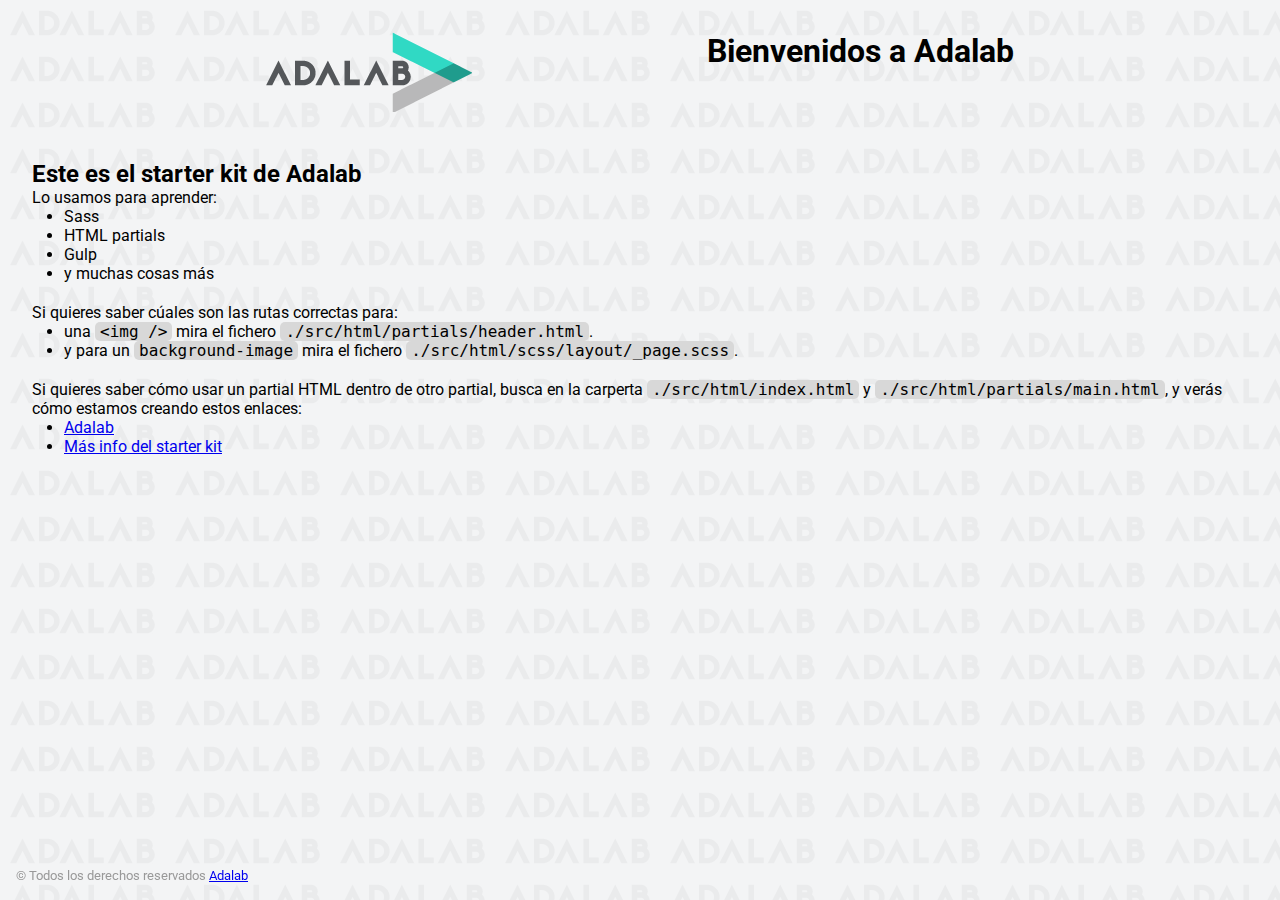
==== docs/index.html @ 6a4e034e "Add Adalab starter kit" ====
<!DOCTYPE html>
<html lang="es">
  <head>
    <meta charset="UTF-8" />
    <meta name="viewport" content="width=device-width, initial-scale=1" />
    <title>Adalab Web Starter Kit</title>
    <link href="https://fonts.googleapis.com/css?family=Roboto&display=swap" rel="stylesheet" />
    <link rel="stylesheet" href="./assets/css/main.css" />
    <link rel="icon" href="./assets/images/favicon.png" />
  </head>

  <body>
    <div class="page">
      <header class="page__header">
        <img src="./assets/images/logo-adalab.png" alt="Adalab">
        <h1>Bienvenidos a Adalab</h1>
      </header>

      <main class="page__main">
        <h2>Este es el starter kit de Adalab</h2>
        <p>Lo usamos para aprender:</p>
        <ul class="main__list">
          <li>Sass</li>
          <li>HTML partials</li>
          <li>Gulp</li>
          <li>y muchas cosas más</li>
        </ul>
        <p>Si quieres saber cúales son las rutas correctas para:</p>
        <ul class="main__list">
          <li>
            una <code class="code">&lt;img /&gt;</code> mira el fichero
            <code class="code">./src/html/partials/header.html</code>.
          </li>
          <li>
            y para un <code class="code">background-image</code> mira el fichero
            <code class="code">./src/html/scss/layout/_page.scss</code>.
          </li>
        </ul>
        <p>
          Si quieres saber cómo usar un partial HTML dentro de otro partial, busca en la carperta
          <code class="code">./src/html/index.html</code> y
          <code class="code">./src/html/partials/main.html</code>, y verás cómo estamos creando estos
          enlaces:
        </p>
        <ul class="main__list">
          <li>
            <a class="link__adalab" href="https://adalab.es">Adalab</a>

          </li>
          <li>
            <a class="" href="./more-info.html">Más info del starter kit</a>

          </li>
        </ul>
      </main>

      <footer class="page__footer">
        <small>
          &copy; Todos los derechos reservados
          <a class="link__adalab" href="https://adalab.es">Adalab</a>

        </small>
      </footer>

    </div>
    <script src="./assets/js/main.js"></script>
  </body>
</html>
---- docs/assets/css/main.css ----
*{box-sizing:border-box;margin:0;padding:0}.code{font-size:16px;background:#d8d8d8;padding:0 5px;border-radius:5px}.link__adalab:hover{background-color:#099d8d;color:#fff}.link__github:hover{background-color:#CCC;color:#000}body{padding:2rem;height:100vh;background-image:url("../images/bg-adalab.png");background-color:#f3f4f5;font-family:"Roboto",sans-serif}.page__header{display:flex;justify-content:space-evenly;margin-bottom:3rem}.page__footer{position:fixed;left:0;bottom:0;width:100vw;padding:1rem;color:#999}.main__list{padding-left:2rem;padding-bottom:20px}
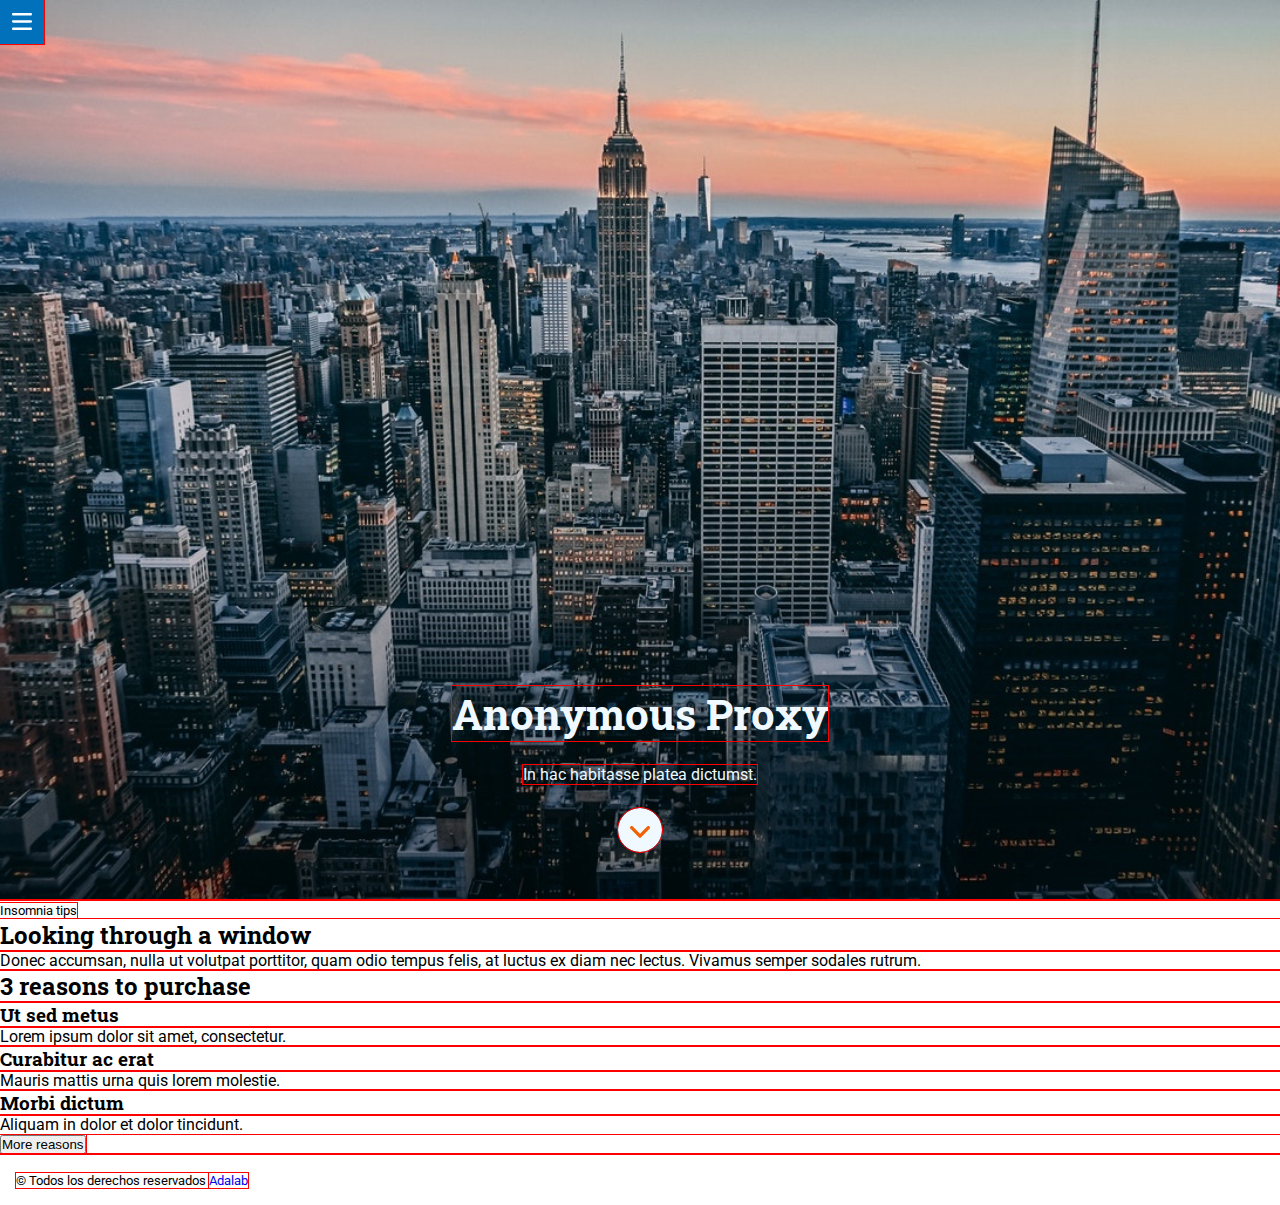
==== commit d02c5371: "add header" ====
--- a/docs/index.html
+++ b/docs/index.html
@@ -1,68 +1,65 @@
 <!DOCTYPE html>
 <html lang="es">
-  <head>
-    <meta charset="UTF-8" />
-    <meta name="viewport" content="width=device-width, initial-scale=1" />
-    <title>Adalab Web Starter Kit</title>
-    <link href="https://fonts.googleapis.com/css?family=Roboto&display=swap" rel="stylesheet" />
-    <link rel="stylesheet" href="./assets/css/main.css" />
-    <link rel="icon" href="./assets/images/favicon.png" />
-  </head>
 
-  <body>
-    <div class="page">
-      <header class="page__header">
-        <img src="./assets/images/logo-adalab.png" alt="Adalab">
-        <h1>Bienvenidos a Adalab</h1>
-      </header>
+<head>
+  <meta charset="UTF-8" />
+  <meta name="viewport" content="width=device-width, initial-scale=1" />
+  <title>Evaluación final: María Núñez</title>
+  <link rel="preconnect" href="https://fonts.gstatic.com">
+  <link href="https://fonts.googleapis.com/css2?family=Roboto+Slab:wght@400;700&family=Roboto:wght@400;500&display=swap"
+    rel="stylesheet">
+  <link rel="stylesheet" href="./assets/css/main.css" />
+  <link rel="icon" href="./assets/images/favicon.png" />
+</head>
 
-      <main class="page__main">
-        <h2>Este es el starter kit de Adalab</h2>
-        <p>Lo usamos para aprender:</p>
-        <ul class="main__list">
-          <li>Sass</li>
-          <li>HTML partials</li>
-          <li>Gulp</li>
-          <li>y muchas cosas más</li>
-        </ul>
-        <p>Si quieres saber cúales son las rutas correctas para:</p>
-        <ul class="main__list">
-          <li>
-            una <code class="code">&lt;img /&gt;</code> mira el fichero
-            <code class="code">./src/html/partials/header.html</code>.
-          </li>
-          <li>
-            y para un <code class="code">background-image</code> mira el fichero
-            <code class="code">./src/html/scss/layout/_page.scss</code>.
-          </li>
-        </ul>
-        <p>
-          Si quieres saber cómo usar un partial HTML dentro de otro partial, busca en la carperta
-          <code class="code">./src/html/index.html</code> y
-          <code class="code">./src/html/partials/main.html</code>, y verás cómo estamos creando estos
-          enlaces:
-        </p>
-        <ul class="main__list">
-          <li>
-            <a class="link__adalab" href="https://adalab.es">Adalab</a>
+<body>
+  <header class="page__header">
 
-          </li>
-          <li>
-            <a class="" href="./more-info.html">Más info del starter kit</a>
+    <a class="header__nav" href="https://adalab.es/" title="Adalab"></a>
 
-          </li>
-        </ul>
-      </main>
+    <h1 class="header__title" title="Anonymous Proxy">Anonymous Proxy</h1>
+    <p class="header__claim">In hac habitasse platea dictumst.</p>
+    <button class="header__button--scroll"></button>
+  </header>
+  <main class="body__main">
 
-      <footer class="page__footer">
-        <small>
-          &copy; Todos los derechos reservados
-          <a class="link__adalab" href="https://adalab.es">Adalab</a>
+    <section>
+      <small>Insomnia tips</small>
+      <h2>Looking through a window</h2>
+      <p>Donec accumsan, nulla ut volutpat porttitor, quam odio tempus felis, at luctus ex diam nec lectus. Vivamus semper
+        sodales rutrum.</p>
 
-        </small>
-      </footer>
 
-    </div>
-    <script src="./assets/js/main.js"></script>
-  </body>
-</html>
+    </section>
+
+    <section>
+      <h2>3 reasons to purchase</h2>
+      <article>
+        <h3>Ut sed metus</h3>
+        <p>Lorem ipsum dolor sit amet, consectetur.</p>
+      </article>
+      <article>
+        <h3>Curabitur ac erat</h3>
+        <p>Mauris mattis urna quis lorem molestie.</p>
+      </article>
+      <article>
+        <h3>Morbi dictum</h3>
+        <p>Aliquam in dolor et dolor tincidunt.</p>
+      </article>
+      <button>More reasons</button>
+    </section>
+
+  </main>
+  <footer class="page__footer">
+    <small>
+      &copy; Todos los derechos reservados
+      <a class="link__adalab" href="https://adalab.es">Adalab</a>
+
+    </small>
+  </footer>
+
+
+  <script src="./assets/js/main.js"></script>
+</body>
+
+</html>--- a/docs/assets/css/main.css
+++ b/docs/assets/css/main.css
@@ -1 +1 @@
-*{box-sizing:border-box;margin:0;padding:0}.code{font-size:16px;background:#d8d8d8;padding:0 5px;border-radius:5px}.link__adalab:hover{background-color:#099d8d;color:#fff}.link__github:hover{background-color:#CCC;color:#000}body{padding:2rem;height:100vh;background-image:url("../images/bg-adalab.png");background-color:#f3f4f5;font-family:"Roboto",sans-serif}.page__header{display:flex;justify-content:space-evenly;margin-bottom:3rem}.page__footer{position:fixed;left:0;bottom:0;width:100vw;padding:1rem;color:#999}.main__list{padding-left:2rem;padding-bottom:20px}
+*{box-sizing:border-box;list-style:none;margin:0;padding:0;text-decoration:none;outline:thin solid red}:root{font-family:"Roboto",sans-serif;scroll-behavior:smooth}h1,h2,h3,h4{font-family:"Roboto Slab",serif}.page__header{background:url(../images/cover.jpg) center top no-repeat;background-size:cover;color:#eff9ff;height:100vh;text-align:center;padding:3rem;display:flex;flex-flow:column wrap;align-items:center;justify-content:end;gap:1.5rem}.page__header .header__nav{background:#0271bc url(../images/ico-menu.svg) center no-repeat;background-size:45%;height:44px;width:44px;position:fixed;top:0;left:0}.page__header .header__title{font-size:42px}.page__header .header__button--scroll{background:#eff9ff url(../images/ico-scroll-down.svg) center 18px no-repeat;border:none;border-radius:50%;height:44px;width:44px}.page__footer{padding:1rem}
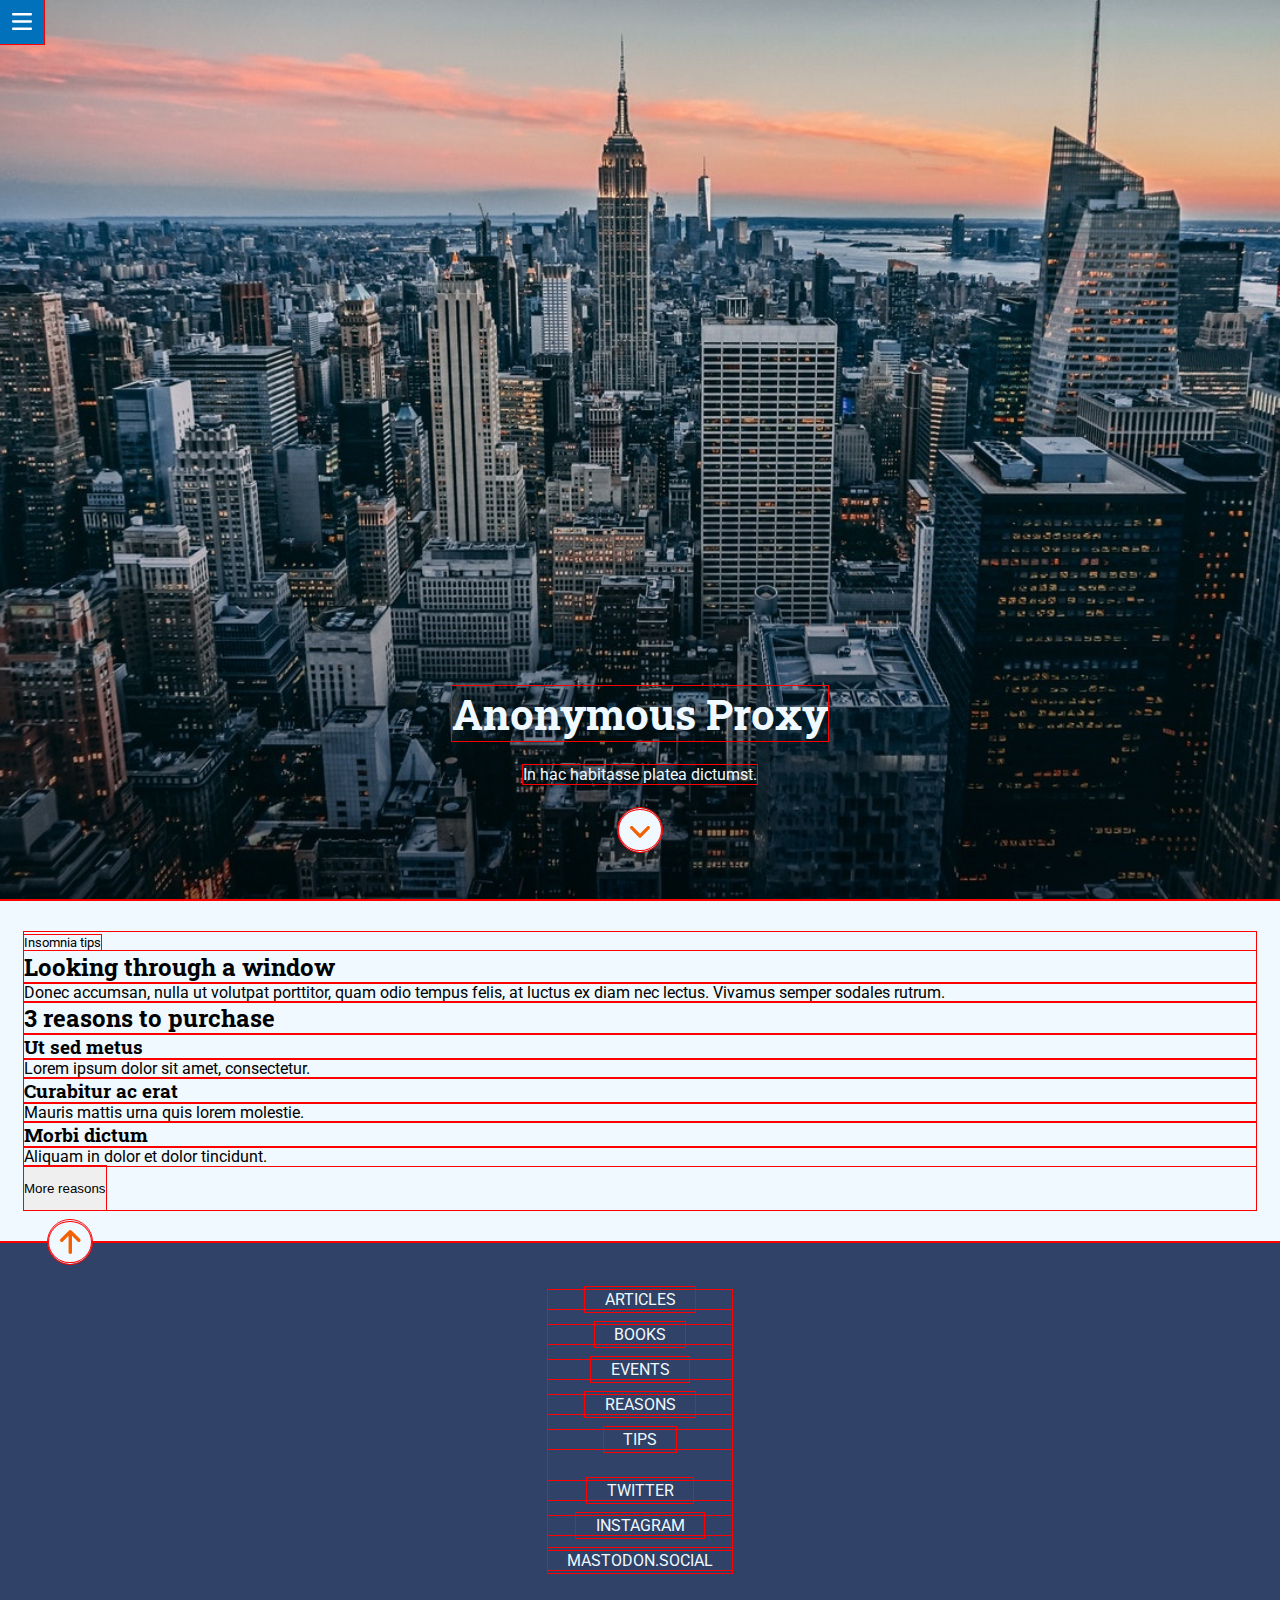
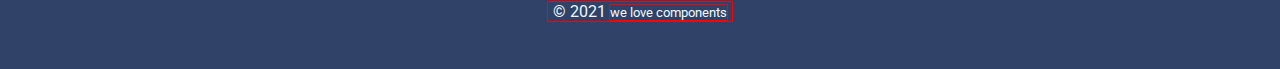
==== commit 1f05e7bf: "add footer" ====
--- a/docs/index.html
+++ b/docs/index.html
@@ -13,17 +13,19 @@
 </head>
 
 <body>
-  <header class="page__header">
+  <header class="header">
 
-    <a class="header__nav" href="https://adalab.es/" title="Adalab"></a>
+    <a class="button header__menu" href="https://adalab.es/" title="Adalab"></a>
 
     <h1 class="header__title" title="Anonymous Proxy">Anonymous Proxy</h1>
     <p class="header__claim">In hac habitasse platea dictumst.</p>
-    <button class="header__button--scroll"></button>
+    <button class="button header__button--scroll">
+      <a class="button__a" href="#main"></a>
+    </button>
   </header>
-  <main class="body__main">
+  <main id="main" class="main">
 
-    <section>
+    <section class="main__section--tips">
       <small>Insomnia tips</small>
       <h2>Looking through a window</h2>
       <p>Donec accumsan, nulla ut volutpat porttitor, quam odio tempus felis, at luctus ex diam nec lectus. Vivamus semper
@@ -32,9 +34,9 @@
 
     </section>
 
-    <section>
+    <section class="main__section">
       <h2>3 reasons to purchase</h2>
-      <article>
+      <article class="main__section--reason">
         <h3>Ut sed metus</h3>
         <p>Lorem ipsum dolor sit amet, consectetur.</p>
       </article>
@@ -46,18 +48,37 @@
         <h3>Morbi dictum</h3>
         <p>Aliquam in dolor et dolor tincidunt.</p>
       </article>
-      <button>More reasons</button>
+      <button class="button">More reasons</button>
     </section>
 
   </main>
-  <footer class="page__footer">
-    <small>
-      &copy; Todos los derechos reservados
-      <a class="link__adalab" href="https://adalab.es">Adalab</a>
+  <footer class="footer">
+    <button class="button footer__button--scroll">
+      <a class="button__a" href="#main"></a>
+    </button>
 
-    </small>
+    <nav class="footer__nav">
+      <ul class="footer__nav--menu">
+        <li class="nav__li"><a class="link" href="#" title="Articles">Articles</a></li>
+        <li class="nav__li"><a class="link" href="#" title="Books">Books</a></li>
+        <li class="nav__li"><a class="link" href="#" title="Events">Events</a></li>
+        <li class="nav__li"><a class="link" href="#" title="Reasons">Reasons</a></li>
+        <li class="nav__li"><a class="link" href="#" title="Tips">Tips</a></li>
+      </ul>
+
+      <ul class="footer__nav--menu">
+        <li class="nav__li"><a class="link" href="#" title="Twitter">Twitter</a></li>
+        <li class="nav__li"><a class="link" href="#" title="Instagram">Instagram</a></li>
+        <li class="nav__li"><a class="link" href="#" title="Mastodon Oficial">Mastodon.social</a></li>
+      </ul>
+    </nav>
+
+    <p>&copy; 2021
+      <small>
+        we love components
+      </small>
+    </p>
   </footer>
-
 
   <script src="./assets/js/main.js"></script>
 </body>
--- a/docs/assets/css/main.css
+++ b/docs/assets/css/main.css
@@ -1 +1 @@
-*{box-sizing:border-box;list-style:none;margin:0;padding:0;text-decoration:none;outline:thin solid red}:root{font-family:"Roboto",sans-serif;scroll-behavior:smooth}h1,h2,h3,h4{font-family:"Roboto Slab",serif}.page__header{background:url(../images/cover.jpg) center top no-repeat;background-size:cover;color:#eff9ff;height:100vh;text-align:center;padding:3rem;display:flex;flex-flow:column wrap;align-items:center;justify-content:end;gap:1.5rem}.page__header .header__nav{background:#0271bc url(../images/ico-menu.svg) center no-repeat;background-size:45%;height:44px;width:44px;position:fixed;top:0;left:0}.page__header .header__title{font-size:42px}.page__header .header__button--scroll{background:#eff9ff url(../images/ico-scroll-down.svg) center 18px no-repeat;border:none;border-radius:50%;height:44px;width:44px}.page__footer{padding:1rem}
+*{box-sizing:border-box;list-style:none;margin:0;padding:0;text-decoration:none;outline:thin solid red}:root{font-family:"Roboto",sans-serif;scroll-behavior:smooth}h1,h2,h3,h4{font-family:"Roboto Slab",serif}.button{border:none;min-height:44px;min-width:44px}.button__a{padding:0.8rem 1.3rem;border-radius:50%}.header{background:url(../images/cover.jpg) center top no-repeat;background-size:cover;color:#eff9ff;height:100vh;text-align:center;padding:3rem;display:flex;flex-flow:column wrap;align-items:center;justify-content:end;gap:1.5rem}.header__title{font-size:42px}.header__menu{background:#0271bc url(../images/ico-menu.svg) center no-repeat;background-size:45%;position:fixed;top:0;left:0}.header__button--scroll{background:#eff9ff url(../images/ico-scroll-down.svg) center 18px no-repeat;border-radius:50%}.main{background:#eff9ff;padding:2rem 1.5rem}.footer{background:#304268;color:#eff9ff;padding:3rem;text-align:center;display:flex;flex-flow:column wrap;align-content:center;gap:2rem}.footer__button--scroll{background:#eff9ff url(../images/ico-arrow.svg) center no-repeat;border-radius:50%;position:absolute;transform:translate(0, -70px)}.footer__nav{display:flex;flex-flow:column wrap;align-content:center;gap:2rem;text-transform:uppercase}.footer__nav--menu{display:flex;flex-flow:column wrap;gap:1rem}.footer__nav--menu .link{color:#eff9ff;padding:0.2rem 1.2rem}
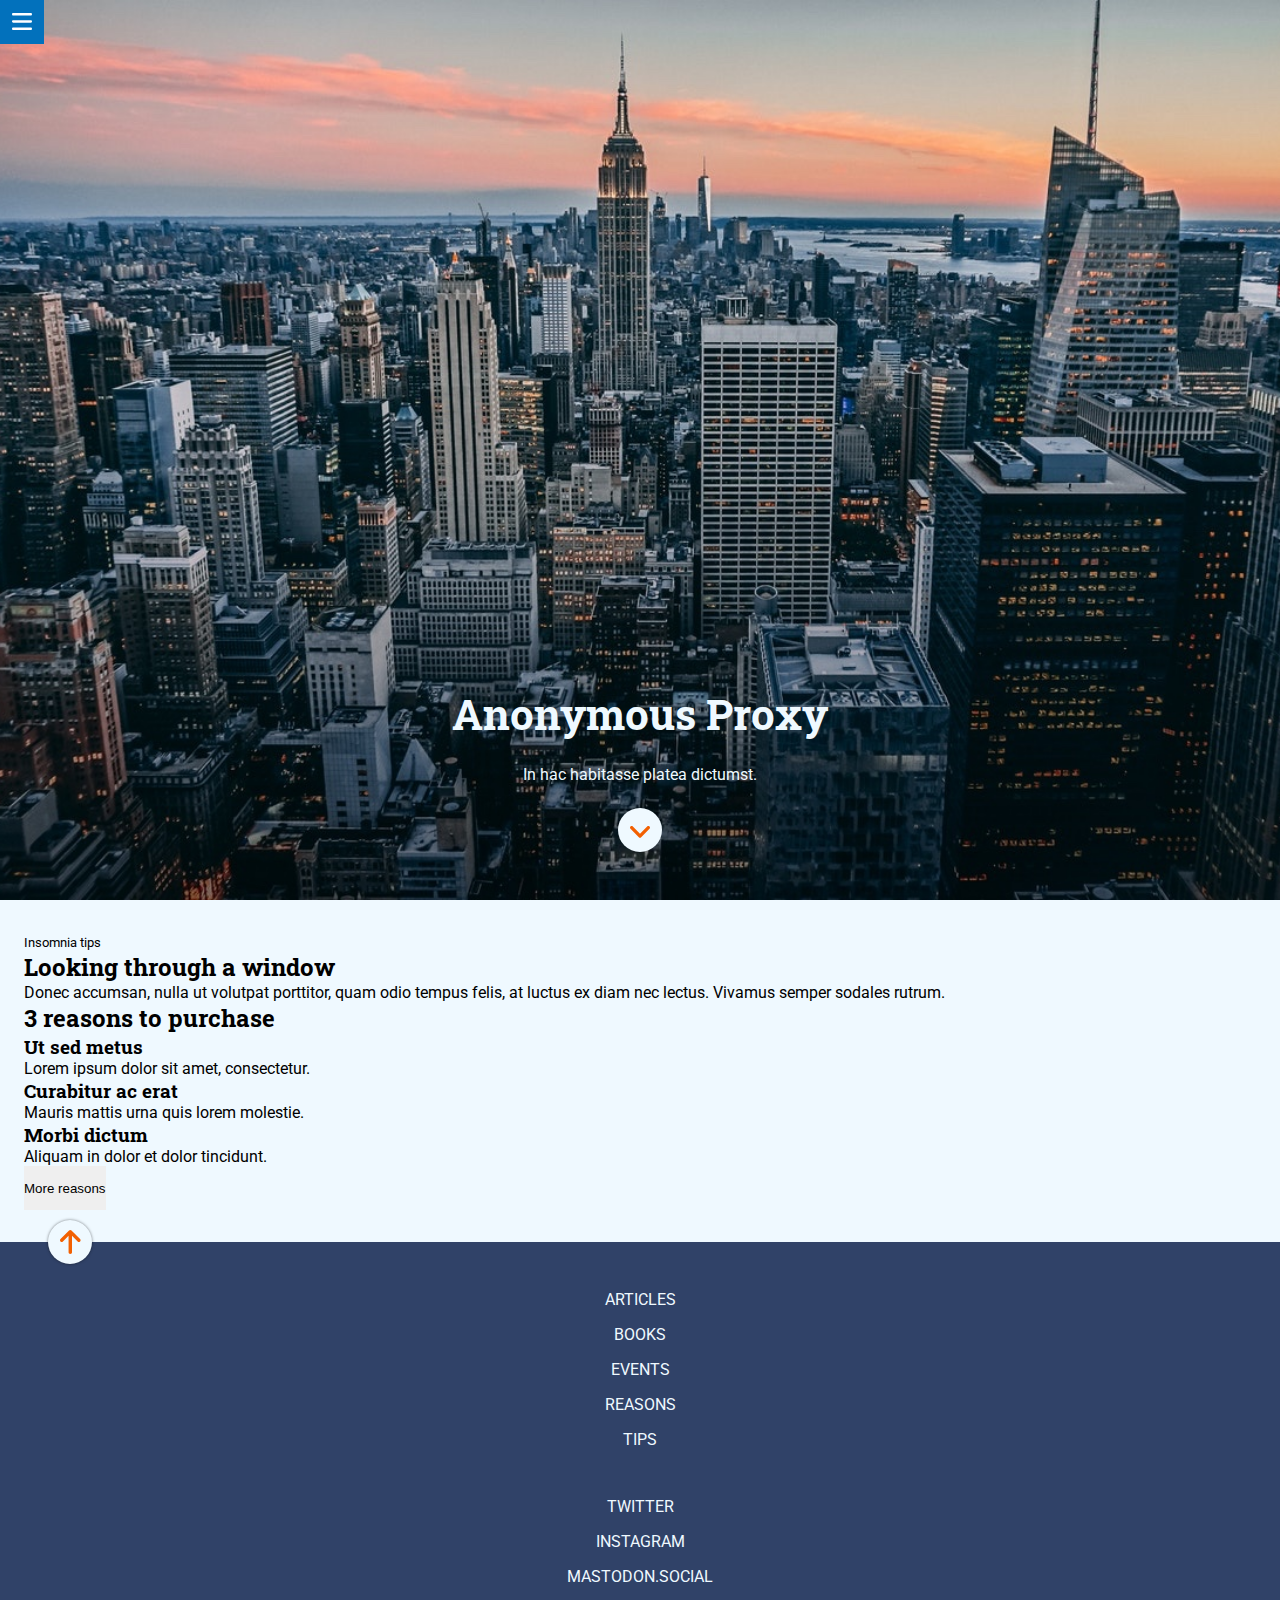
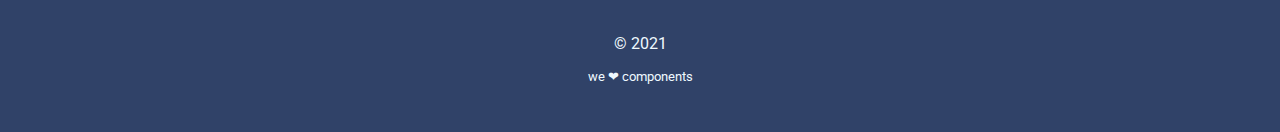
==== commit 95c2ba3b: "finish mobile footer" ====
--- a/docs/index.html
+++ b/docs/index.html
@@ -73,9 +73,9 @@
       </ul>
     </nav>
 
-    <p>&copy; 2021
+    <p class="footer__copyright">&copy; 2021
       <small>
-        we love components
+        we &#10084 components
       </small>
     </p>
   </footer>
--- a/docs/assets/css/main.css
+++ b/docs/assets/css/main.css
@@ -1 +1 @@
-*{box-sizing:border-box;list-style:none;margin:0;padding:0;text-decoration:none;outline:thin solid red}:root{font-family:"Roboto",sans-serif;scroll-behavior:smooth}h1,h2,h3,h4{font-family:"Roboto Slab",serif}.button{border:none;min-height:44px;min-width:44px}.button__a{padding:0.8rem 1.3rem;border-radius:50%}.header{background:url(../images/cover.jpg) center top no-repeat;background-size:cover;color:#eff9ff;height:100vh;text-align:center;padding:3rem;display:flex;flex-flow:column wrap;align-items:center;justify-content:end;gap:1.5rem}.header__title{font-size:42px}.header__menu{background:#0271bc url(../images/ico-menu.svg) center no-repeat;background-size:45%;position:fixed;top:0;left:0}.header__button--scroll{background:#eff9ff url(../images/ico-scroll-down.svg) center 18px no-repeat;border-radius:50%}.main{background:#eff9ff;padding:2rem 1.5rem}.footer{background:#304268;color:#eff9ff;padding:3rem;text-align:center;display:flex;flex-flow:column wrap;align-content:center;gap:2rem}.footer__button--scroll{background:#eff9ff url(../images/ico-arrow.svg) center no-repeat;border-radius:50%;position:absolute;transform:translate(0, -70px)}.footer__nav{display:flex;flex-flow:column wrap;align-content:center;gap:2rem;text-transform:uppercase}.footer__nav--menu{display:flex;flex-flow:column wrap;gap:1rem}.footer__nav--menu .link{color:#eff9ff;padding:0.2rem 1.2rem}
+*{box-sizing:border-box;list-style:none;margin:0;padding:0;text-decoration:none}:root{font-family:"Roboto",sans-serif;scroll-behavior:smooth}h1,h2,h3,h4{font-family:"Roboto Slab",serif}.button{border:none;min-height:44px;min-width:44px}.button__a{padding:0.8rem 1.3rem;border-radius:50%}.header{background:url(../images/cover.jpg) center top no-repeat;background-size:cover;color:#eff9ff;height:100vh;text-align:center;padding:3rem;display:flex;flex-flow:column wrap;align-items:center;justify-content:end;gap:1.5rem}.header__title{font-size:42px}.header__menu{background:#0271bc url(../images/ico-menu.svg) center no-repeat;background-size:45%;position:fixed;top:0;left:0}.header__button--scroll{background:#eff9ff url(../images/ico-scroll-down.svg) center 18px no-repeat;border-radius:50%}.main{background:#eff9ff;padding:2rem 1.5rem}.footer{background:#304268;color:#eff9ff;padding:3rem;text-align:center;display:flex;flex-flow:column wrap;align-content:center;gap:3rem}.footer__button--scroll{background:#eff9ff url(../images/ico-arrow.svg) center no-repeat;border-radius:50%;box-shadow:0px 0px 3px rgba(0,0,0,0.5);position:absolute;transform:translate(0, -70px)}.footer__nav,.footer__copyright{display:flex;flex-flow:column wrap;align-content:center;gap:3rem}.footer__nav{text-transform:uppercase}.footer__nav--menu{display:flex;flex-flow:column wrap;gap:1rem}.footer__nav--menu .link{color:#eff9ff;padding:0.2rem 1.2rem}.footer__copyright{gap:1rem}
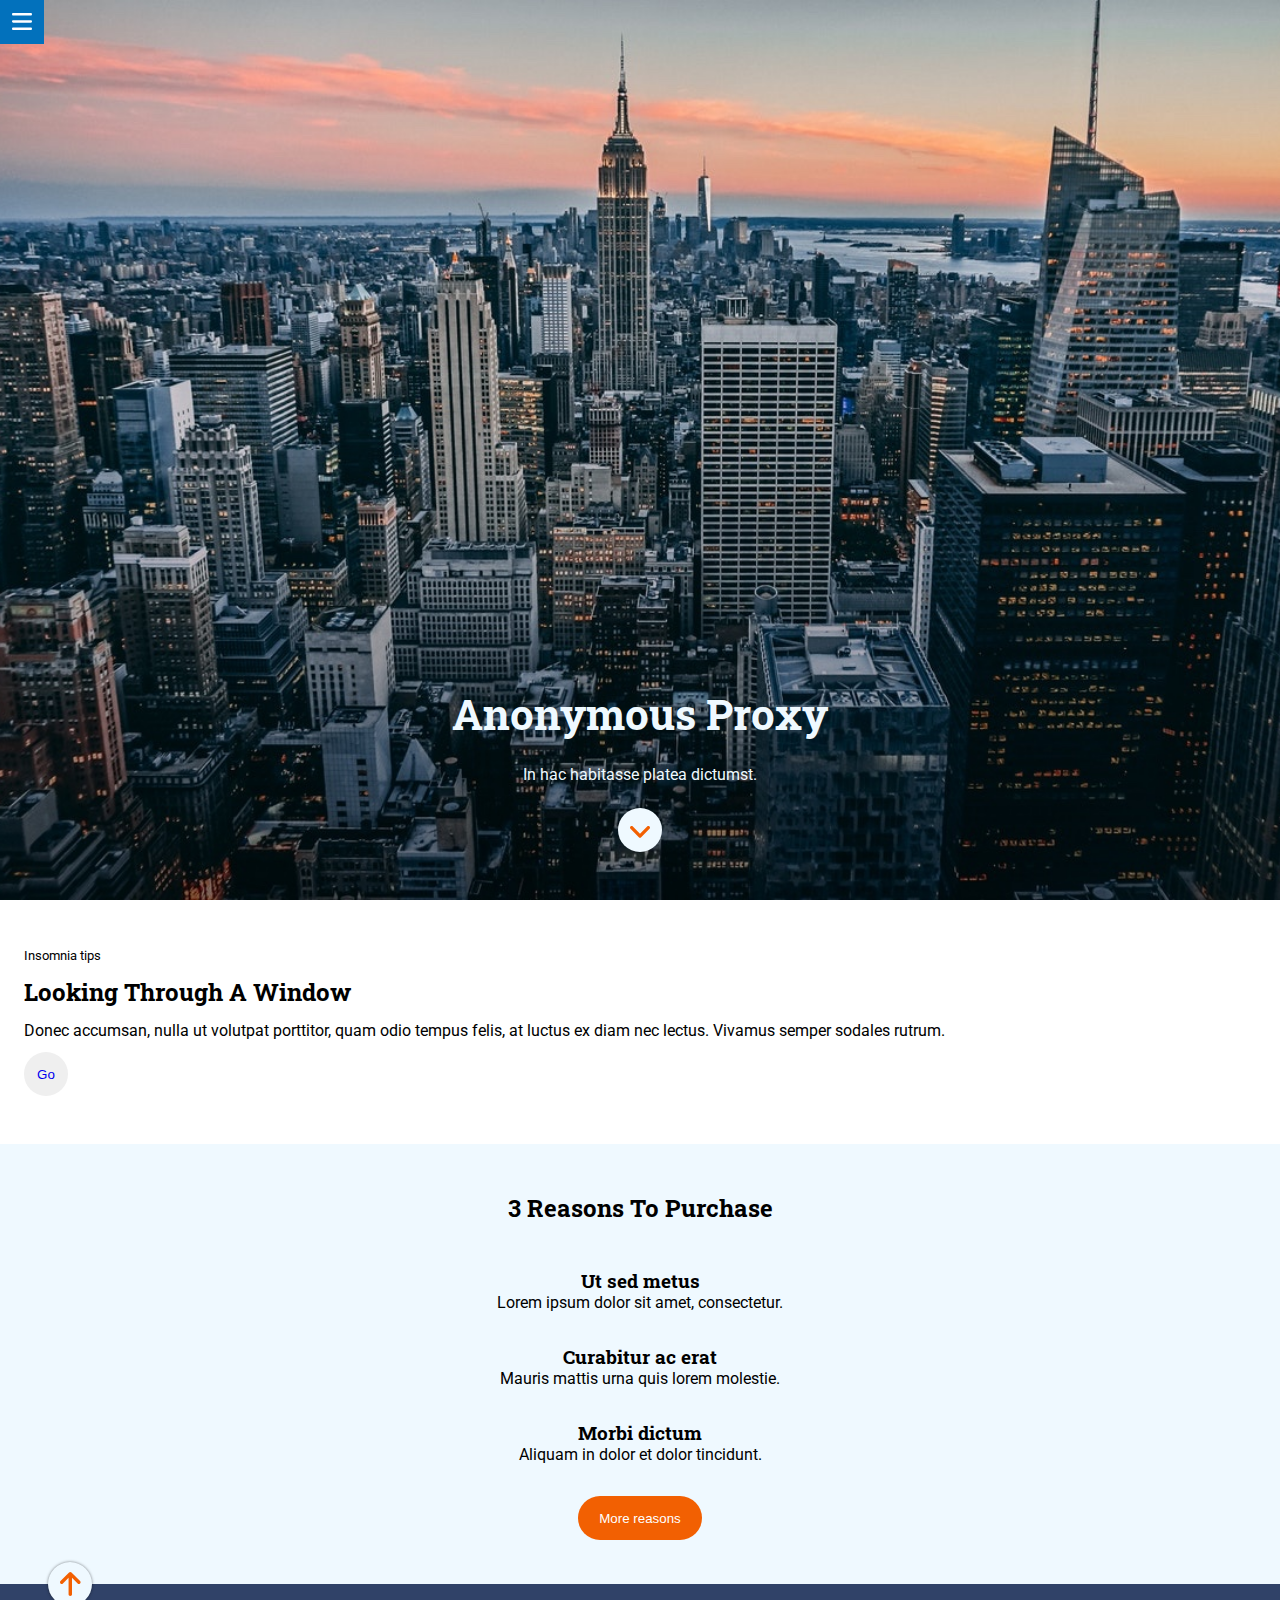
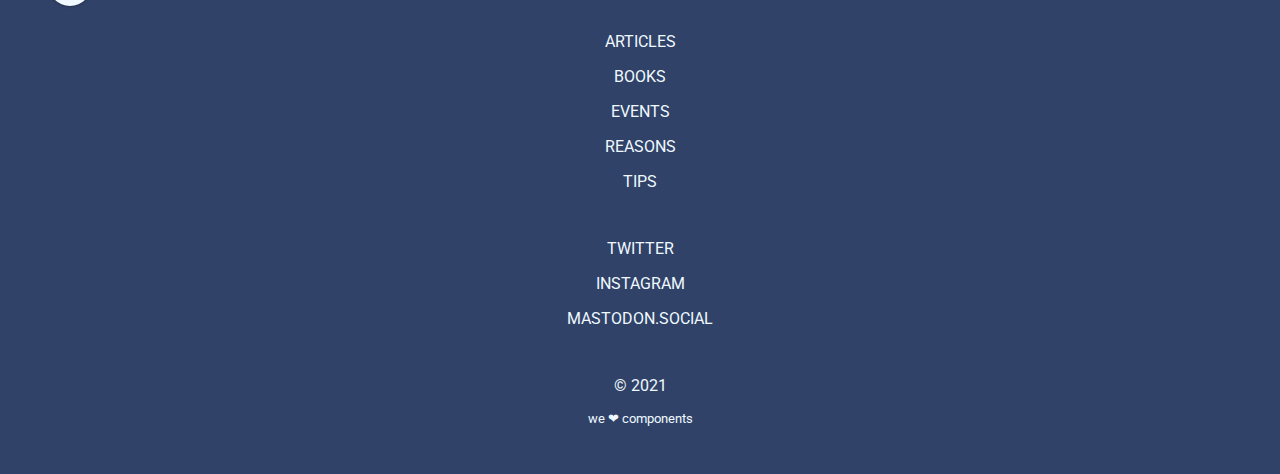
==== commit 082d8990: "add principal section" ====
--- a/docs/index.html
+++ b/docs/index.html
@@ -25,30 +25,31 @@
   </header>
   <main id="main" class="main">
 
-    <section class="main__section--tips">
+    <article class="main__article">
       <small>Insomnia tips</small>
       <h2>Looking through a window</h2>
       <p>Donec accumsan, nulla ut volutpat porttitor, quam odio tempus felis, at luctus ex diam nec lectus. Vivamus semper
         sodales rutrum.</p>
+      <button class="button"><a href="#">Go</a></button>
 
-
-    </section>
+    </article>
 
     <section class="main__section">
-      <h2>3 reasons to purchase</h2>
-      <article class="main__section--reason">
+      <h2 class="main__section__h2">3 reasons to purchase</h2>
+      <article class="main__section__article">
         <h3>Ut sed metus</h3>
         <p>Lorem ipsum dolor sit amet, consectetur.</p>
       </article>
-      <article>
+      <article class="main__section__article">
         <h3>Curabitur ac erat</h3>
         <p>Mauris mattis urna quis lorem molestie.</p>
       </article>
-      <article>
+      <article class="main__section__article">
         <h3>Morbi dictum</h3>
         <p>Aliquam in dolor et dolor tincidunt.</p>
       </article>
-      <button class="button">More reasons</button>
+      <button class="button"><a class="button__a" href="#">More reasons</a></button>
+
     </section>
 
   </main>
--- a/docs/assets/css/main.css
+++ b/docs/assets/css/main.css
@@ -1 +1 @@
-*{box-sizing:border-box;list-style:none;margin:0;padding:0;text-decoration:none}:root{font-family:"Roboto",sans-serif;scroll-behavior:smooth}h1,h2,h3,h4{font-family:"Roboto Slab",serif}.button{border:none;min-height:44px;min-width:44px}.button__a{padding:0.8rem 1.3rem;border-radius:50%}.header{background:url(../images/cover.jpg) center top no-repeat;background-size:cover;color:#eff9ff;height:100vh;text-align:center;padding:3rem;display:flex;flex-flow:column wrap;align-items:center;justify-content:end;gap:1.5rem}.header__title{font-size:42px}.header__menu{background:#0271bc url(../images/ico-menu.svg) center no-repeat;background-size:45%;position:fixed;top:0;left:0}.header__button--scroll{background:#eff9ff url(../images/ico-scroll-down.svg) center 18px no-repeat;border-radius:50%}.main{background:#eff9ff;padding:2rem 1.5rem}.footer{background:#304268;color:#eff9ff;padding:3rem;text-align:center;display:flex;flex-flow:column wrap;align-content:center;gap:3rem}.footer__button--scroll{background:#eff9ff url(../images/ico-arrow.svg) center no-repeat;border-radius:50%;box-shadow:0px 0px 3px rgba(0,0,0,0.5);position:absolute;transform:translate(0, -70px)}.footer__nav,.footer__copyright{display:flex;flex-flow:column wrap;align-content:center;gap:3rem}.footer__nav{text-transform:uppercase}.footer__nav--menu{display:flex;flex-flow:column wrap;gap:1rem}.footer__nav--menu .link{color:#eff9ff;padding:0.2rem 1.2rem}.footer__copyright{gap:1rem}
+*{box-sizing:border-box;list-style:none;margin:0;padding:0;text-decoration:none}:root{font-family:"Roboto",sans-serif;scroll-behavior:smooth}h1,h2,h3,h4{font-family:"Roboto Slab",serif}h2{text-transform:capitalize}.button{border:none;min-height:44px;min-width:44px;border-radius:2rem}.button__a{padding:0.8rem 1.3rem}.header{background:url(../images/cover.jpg) center top no-repeat;background-size:cover;color:#eff9ff;height:100vh;text-align:center;padding:3rem;display:flex;flex-flow:column wrap;align-items:center;justify-content:end;gap:1.5rem}.header__title{font-size:42px}.header__menu{background:#0271bc url(../images/ico-menu.svg) center no-repeat;background-size:45%;border-radius:0;position:fixed;top:0;left:0}.header__button--scroll{background:#eff9ff url(../images/ico-scroll-down.svg) center 18px no-repeat}.main__article,.main__section{padding:3rem 1.5rem}.main__article{display:flex;flex-flow:column wrap;align-items:start;gap:0.8rem}.main__section{background:#eff9ff;text-align:center;display:grid;grid-template-rows:repeat(4, 1fr) 40px;gap:2rem;justify-items:center}.main__section__article{width:60%}.main__section .button{background:#f26002}.main__section .button__a{color:white}.footer{background:#304268;color:#eff9ff;padding:3rem;text-align:center;display:flex;flex-flow:column wrap;align-content:center;gap:3rem}.footer__button--scroll{background:#eff9ff url(../images/ico-arrow.svg) center no-repeat;box-shadow:0px 0px 3px rgba(0,0,0,0.5);position:absolute;transform:translate(0, -70px)}.footer__nav,.footer__copyright{display:flex;flex-flow:column wrap;align-content:center;gap:3rem}.footer__nav{text-transform:uppercase}.footer__nav--menu{display:flex;flex-flow:column wrap;gap:1rem}.footer__nav--menu .link{color:#eff9ff;padding:0.2rem 1.2rem}.footer__copyright{gap:1rem}
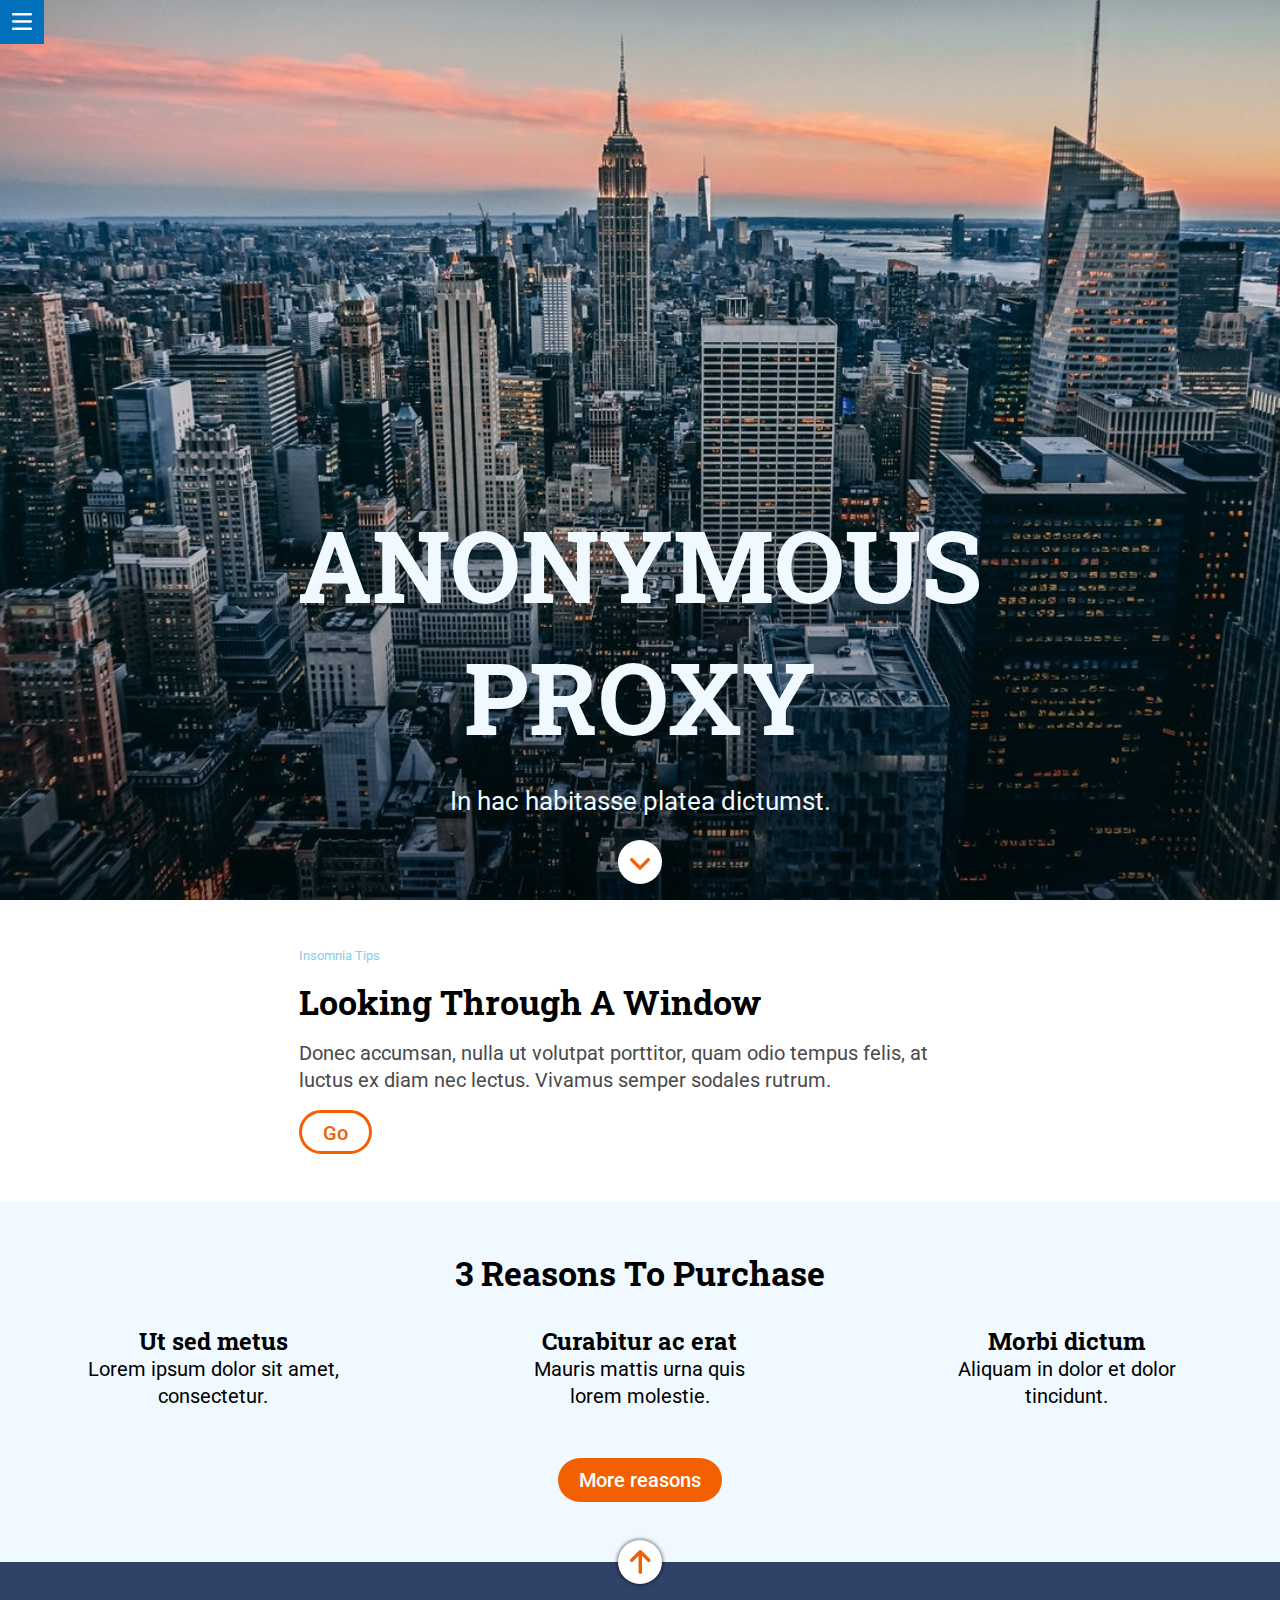
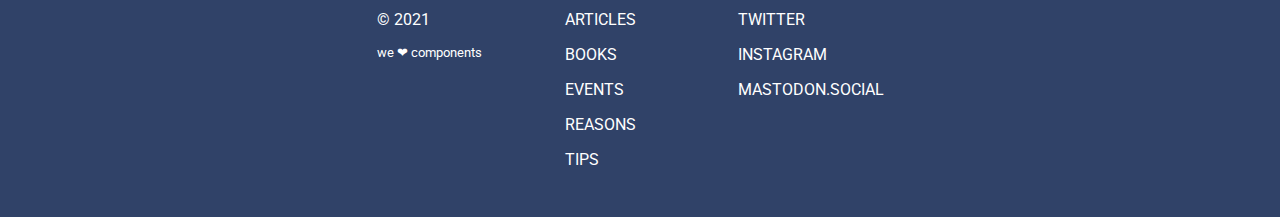
==== commit d93346f8: "work in responsive" ====
--- a/docs/index.html
+++ b/docs/index.html
@@ -13,40 +13,42 @@
 </head>
 
 <body>
-  <header class="header">
+  <header id="header" class="header">
 
     <a class="button header__menu" href="https://adalab.es/" title="Adalab"></a>
 
     <h1 class="header__title" title="Anonymous Proxy">Anonymous Proxy</h1>
     <p class="header__claim">In hac habitasse platea dictumst.</p>
     <button class="button header__button--scroll">
-      <a class="button__a" href="#main"></a>
+      <a class="button__a" href="#main__section"></a>
     </button>
   </header>
-  <main id="main" class="main">
+  <main class="main">
 
-    <article class="main__article">
-      <small>Insomnia tips</small>
+    <article class="main__post">
+      <small class="main__post__category">Insomnia tips</small>
       <h2>Looking through a window</h2>
-      <p>Donec accumsan, nulla ut volutpat porttitor, quam odio tempus felis, at luctus ex diam nec lectus. Vivamus semper
+      <p class="main__post__text text">Donec accumsan, nulla ut volutpat porttitor, quam odio tempus felis, at luctus ex
+        diam
+        nec lectus. Vivamus semper
         sodales rutrum.</p>
-      <button class="button"><a href="#">Go</a></button>
+      <button class="button"><a class="button__a" href="#">Go</a></button>
 
     </article>
 
-    <section class="main__section">
+    <section id="main__section" class="main__section">
       <h2 class="main__section__h2">3 reasons to purchase</h2>
       <article class="main__section__article">
         <h3>Ut sed metus</h3>
-        <p>Lorem ipsum dolor sit amet, consectetur.</p>
+        <p class="text">Lorem ipsum dolor sit amet, consectetur.</p>
       </article>
       <article class="main__section__article">
         <h3>Curabitur ac erat</h3>
-        <p>Mauris mattis urna quis lorem molestie.</p>
+        <p class="text">Mauris mattis urna quis lorem molestie.</p>
       </article>
       <article class="main__section__article">
         <h3>Morbi dictum</h3>
-        <p>Aliquam in dolor et dolor tincidunt.</p>
+        <p class="text">Aliquam in dolor et dolor tincidunt.</p>
       </article>
       <button class="button"><a class="button__a" href="#">More reasons</a></button>
 
@@ -54,31 +56,38 @@
 
   </main>
   <footer class="footer">
-    <button class="button footer__button--scroll">
-      <a class="button__a" href="#main"></a>
+    <button class="button button--scroll">
+      <a class="button__a" href="#header"></a>
     </button>
 
-    <nav class="footer__nav">
-      <ul class="footer__nav--menu">
-        <li class="nav__li"><a class="link" href="#" title="Articles">Articles</a></li>
-        <li class="nav__li"><a class="link" href="#" title="Books">Books</a></li>
-        <li class="nav__li"><a class="link" href="#" title="Events">Events</a></li>
-        <li class="nav__li"><a class="link" href="#" title="Reasons">Reasons</a></li>
-        <li class="nav__li"><a class="link" href="#" title="Tips">Tips</a></li>
-      </ul>
+    <div class="footer__wrapper">
 
-      <ul class="footer__nav--menu">
-        <li class="nav__li"><a class="link" href="#" title="Twitter">Twitter</a></li>
-        <li class="nav__li"><a class="link" href="#" title="Instagram">Instagram</a></li>
-        <li class="nav__li"><a class="link" href="#" title="Mastodon Oficial">Mastodon.social</a></li>
-      </ul>
-    </nav>
+      <nav class="footer__nav">
+        <ul class="footer__nav--menu">
+          <li class="nav__li"><a class="link" href="#" title="Articles">Articles</a></li>
+          <li class="nav__li"><a class="link" href="#" title="Books">Books</a></li>
+          <li class="nav__li"><a class="link" href="#" title="Events">Events</a></li>
+          <li class="nav__li"><a class="link" href="#" title="Reasons">Reasons</a></li>
+          <li class="nav__li"><a class="link" href="#" title="Tips">Tips</a></li>
+        </ul>
+      </nav>
 
-    <p class="footer__copyright">&copy; 2021
-      <small>
-        we &#10084 components
-      </small>
-    </p>
+      <nav class="footer__nav">
+        <ul class="footer__nav--menu">
+          <li class="nav__li"><a class="link" href="#" title="Twitter">Twitter</a></li>
+          <li class="nav__li"><a class="link" href="#" title="Instagram">Instagram</a></li>
+          <li class="nav__li"><a class="link" href="#" title="Mastodon Oficial">Mastodon.social</a></li>
+        </ul>
+      </nav>
+
+      <p class="footer__copyright">&copy; 2021
+        <small>
+          we &#10084 components
+        </small>
+      </p>
+
+    </div>
+
   </footer>
 
   <script src="./assets/js/main.js"></script>
--- a/docs/assets/css/main.css
+++ b/docs/assets/css/main.css
@@ -1 +1 @@
-*{box-sizing:border-box;list-style:none;margin:0;padding:0;text-decoration:none}:root{font-family:"Roboto",sans-serif;scroll-behavior:smooth}h1,h2,h3,h4{font-family:"Roboto Slab",serif}h2{text-transform:capitalize}.button{border:none;min-height:44px;min-width:44px;border-radius:2rem}.button__a{padding:0.8rem 1.3rem}.header{background:url(../images/cover.jpg) center top no-repeat;background-size:cover;color:#eff9ff;height:100vh;text-align:center;padding:3rem;display:flex;flex-flow:column wrap;align-items:center;justify-content:end;gap:1.5rem}.header__title{font-size:42px}.header__menu{background:#0271bc url(../images/ico-menu.svg) center no-repeat;background-size:45%;border-radius:0;position:fixed;top:0;left:0}.header__button--scroll{background:#eff9ff url(../images/ico-scroll-down.svg) center 18px no-repeat}.main__article,.main__section{padding:3rem 1.5rem}.main__article{display:flex;flex-flow:column wrap;align-items:start;gap:0.8rem}.main__section{background:#eff9ff;text-align:center;display:grid;grid-template-rows:repeat(4, 1fr) 40px;gap:2rem;justify-items:center}.main__section__article{width:60%}.main__section .button{background:#f26002}.main__section .button__a{color:white}.footer{background:#304268;color:#eff9ff;padding:3rem;text-align:center;display:flex;flex-flow:column wrap;align-content:center;gap:3rem}.footer__button--scroll{background:#eff9ff url(../images/ico-arrow.svg) center no-repeat;box-shadow:0px 0px 3px rgba(0,0,0,0.5);position:absolute;transform:translate(0, -70px)}.footer__nav,.footer__copyright{display:flex;flex-flow:column wrap;align-content:center;gap:3rem}.footer__nav{text-transform:uppercase}.footer__nav--menu{display:flex;flex-flow:column wrap;gap:1rem}.footer__nav--menu .link{color:#eff9ff;padding:0.2rem 1.2rem}.footer__copyright{gap:1rem}
+*{box-sizing:border-box;list-style:none;margin:0;padding:0;text-decoration:none}:root{font-family:"Roboto",sans-serif;font-size:16px;scroll-behavior:smooth}h1,h2,h3{font-family:"Roboto Slab",serif}h2{text-transform:capitalize}@media (min-width: 768px){h2{font-size:26px}}@media (min-width: 1200px){h2{font-size:34px}}@media (min-width: 768px){h3{font-size:24px}}h3,.text{line-height:1.7rem}@media (min-width: 768px){.text{font-size:20px}}.button{background:white;border:none;min-height:44px;min-width:44px;border-radius:2rem}.button__a{padding:0.6rem 1.3rem;font-family:"Roboto", sans-serif;font-weight:500;font-size:20px}.header{background:url(../images/cover.jpg) center top no-repeat;background-size:cover;color:#eff9ff;height:100vh;text-align:center;padding:3rem 0;display:flex;flex-flow:column wrap;align-items:center;justify-content:end;gap:1.5rem}.header__title{font-size:12vw;text-transform:uppercase}@media (min-width: 768px){.header__title{font-size:80px;width:70%}}@media (min-width: 1200px){.header__title{font-size:100px;width:60%}}@media (min-width: 768px){.header__claim{font-size:1.6rem}}.header__menu{background:#0271bc url(../images/ico-menu.svg) center no-repeat;background-size:45%;border-radius:0;position:fixed;top:0;left:0}.header__button--scroll{background:white url(../images/ico-scroll-down.svg) center 18px no-repeat}@media (min-width: 1200px){.header{padding:1rem 0}}.main__post,.main__section{padding:3rem 1.5rem}.main__section{background:#eff9ff;padding-bottom:4rem;text-align:center;display:grid;grid-template-rows:30px repeat(3, 1fr) 40px;gap:3rem;justify-items:center}.main__section__article{width:70%}.main__section .button{background:#f26002}.main__section .button__a{color:white}@media (min-width: 768px){.main__section{grid-template-columns:1fr 1fr 1fr;grid-template-rows:30px 1fr 40px}.main__section__h2{grid-column:span 3}.main__section .button{grid-column:span 3}}.footer{background:#304268;color:white;padding:3rem;display:flex;flex-flow:column wrap;align-items:center}.footer .button--scroll{background:white url(../images/ico-arrow.svg) center no-repeat;box-shadow:0px 0px 4px rgba(0,0,0,0.8);position:absolute;transform:translate(0, -70px)}.footer__wrapper{display:flex;flex-flow:column wrap;align-content:center;gap:3rem;text-align:center}@media (min-width: 768px){.footer__wrapper{gap:4rem;text-align:left;flex-flow:row wrap;justify-content:space-evenly}}.footer__nav,.footer__copyright{display:flex;flex-flow:column wrap;align-content:center;gap:3rem}.footer__nav{text-transform:uppercase}.footer__nav--menu{display:flex;flex-flow:column wrap;gap:1rem}.footer__nav--menu .link{color:white;padding:0.2rem 1.2rem}.footer__copyright{gap:1rem}@media (min-width: 768px){.footer__copyright{order:-1}}.main__post{display:flex;flex-flow:column wrap;align-items:start;gap:1rem}@media (min-width: 768px){.main__post{max-width:730px;margin:0 auto}}.main__post__category{color:#8ccbea;text-transform:capitalize}.main__post__text{color:#4a4a4a}.main__post .button{border:medium solid #f26002}.main__post .button__a{color:#f26002}
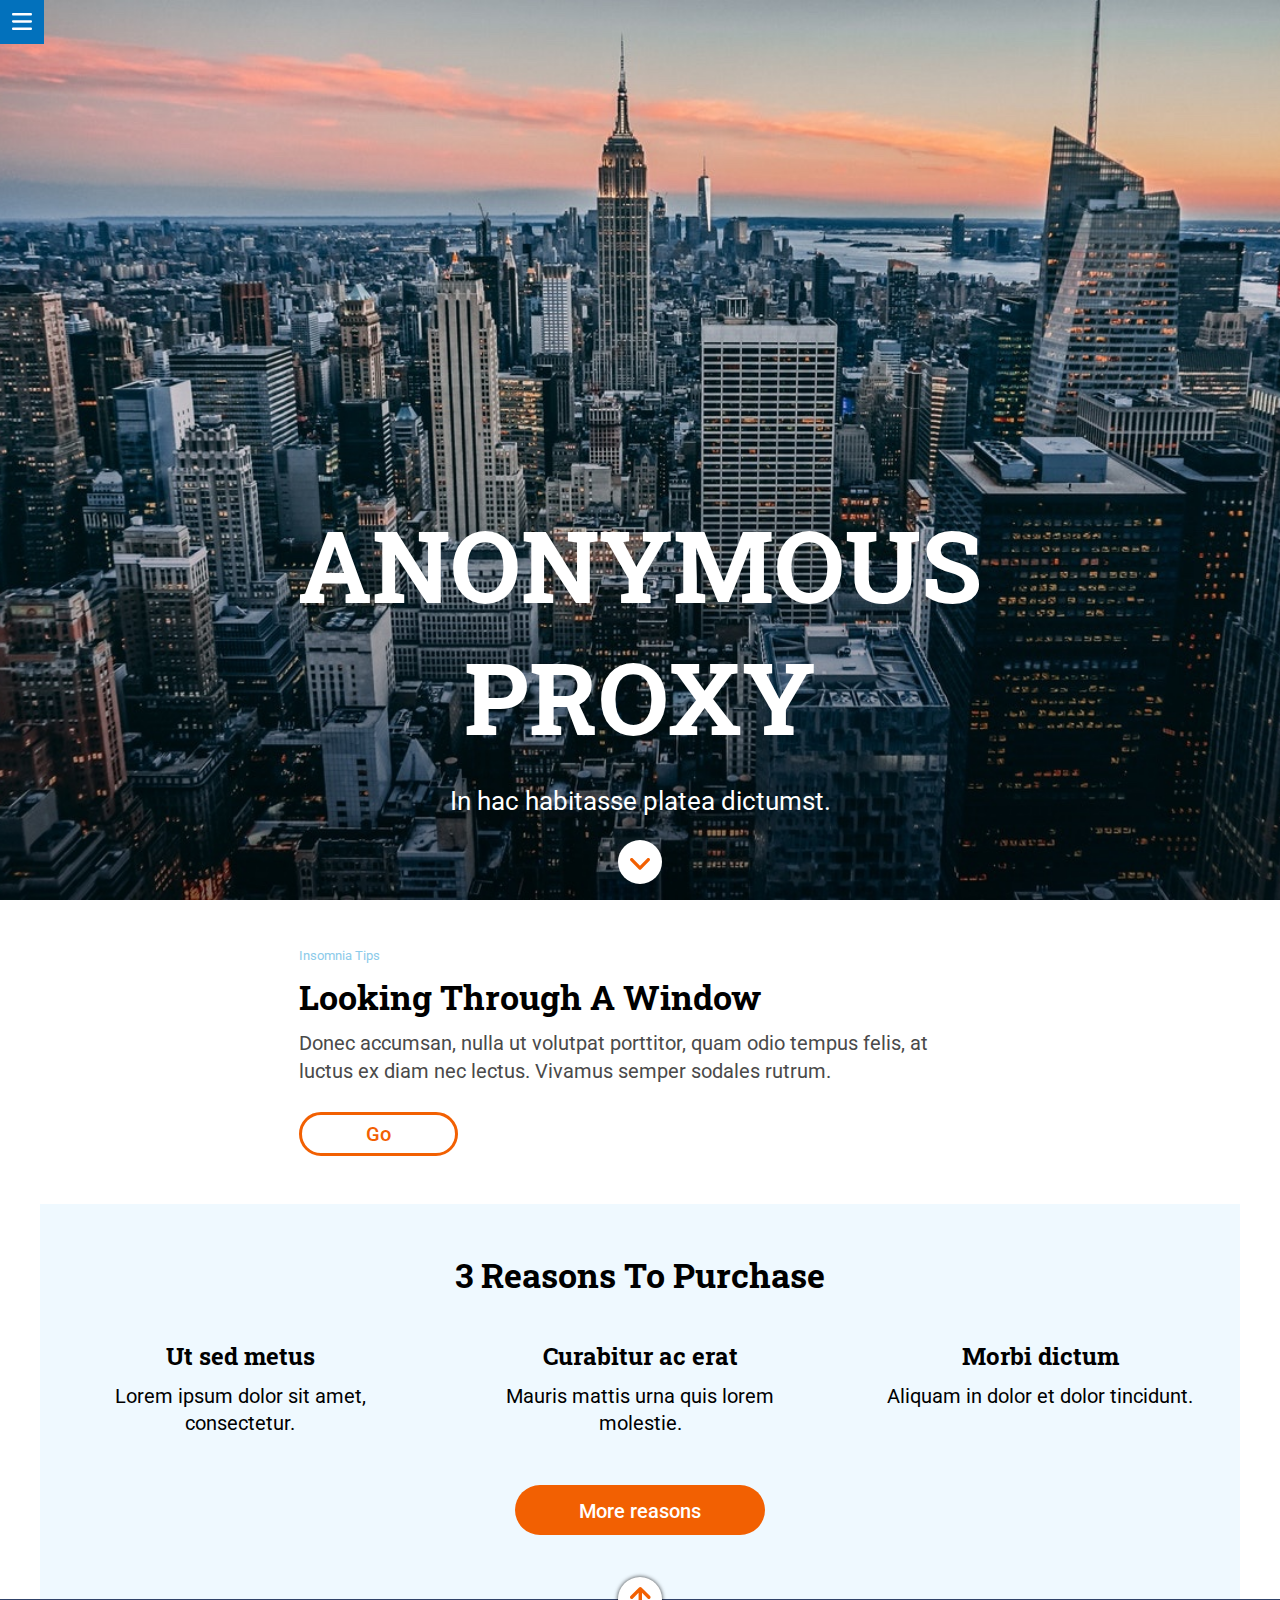
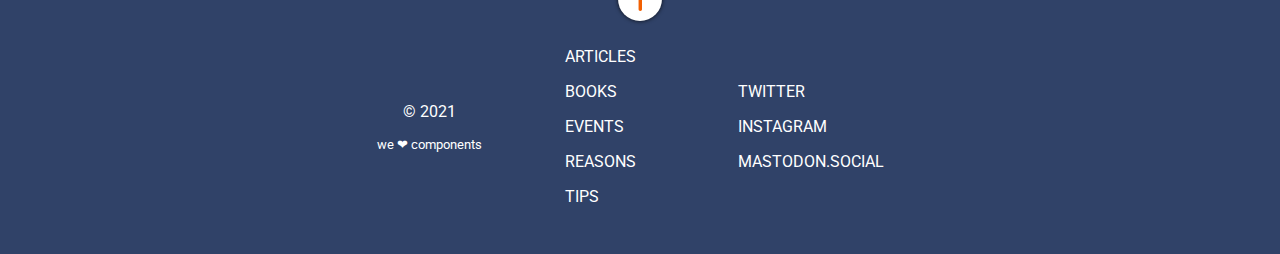
==== commit 62454825: "add mixins and keyframe" ====
--- a/docs/index.html
+++ b/docs/index.html
@@ -33,7 +33,6 @@
         nec lectus. Vivamus semper
         sodales rutrum.</p>
       <button class="button"><a class="button__a" href="#">Go</a></button>
-
     </article>
 
     <section id="main__section" class="main__section">
@@ -64,19 +63,19 @@
 
       <nav class="footer__nav">
         <ul class="footer__nav--menu">
-          <li class="nav__li"><a class="link" href="#" title="Articles">Articles</a></li>
-          <li class="nav__li"><a class="link" href="#" title="Books">Books</a></li>
-          <li class="nav__li"><a class="link" href="#" title="Events">Events</a></li>
-          <li class="nav__li"><a class="link" href="#" title="Reasons">Reasons</a></li>
-          <li class="nav__li"><a class="link" href="#" title="Tips">Tips</a></li>
+          <li class="nav__li"><a class="link" href="https://adalab.es/" title="Articles">Articles</a></li>
+          <li class="nav__li"><a class="link" href="https://adalab.es/" title="Books">Books</a></li>
+          <li class="nav__li"><a class="link" href="https://adalab.es/" title="Events">Events</a></li>
+          <li class="nav__li"><a class="link" href="https://adalab.es/" title="Reasons">Reasons</a></li>
+          <li class="nav__li"><a class="link" href="https://adalab.es/" title="Tips">Tips</a></li>
         </ul>
       </nav>
 
       <nav class="footer__nav">
         <ul class="footer__nav--menu">
-          <li class="nav__li"><a class="link" href="#" title="Twitter">Twitter</a></li>
-          <li class="nav__li"><a class="link" href="#" title="Instagram">Instagram</a></li>
-          <li class="nav__li"><a class="link" href="#" title="Mastodon Oficial">Mastodon.social</a></li>
+          <li class="nav__li"><a class="link" href="https://adalab.es/" title="Twitter">Twitter</a></li>
+          <li class="nav__li"><a class="link" href="https://adalab.es/" title="Instagram">Instagram</a></li>
+          <li class="nav__li"><a class="link" href="https://adalab.es/" title="Mastodon Oficial">Mastodon.social</a></li>
         </ul>
       </nav>
 
--- a/docs/assets/css/main.css
+++ b/docs/assets/css/main.css
@@ -1 +1 @@
-*{box-sizing:border-box;list-style:none;margin:0;padding:0;text-decoration:none}:root{font-family:"Roboto",sans-serif;font-size:16px;scroll-behavior:smooth}h1,h2,h3{font-family:"Roboto Slab",serif}h2{text-transform:capitalize}@media (min-width: 768px){h2{font-size:26px}}@media (min-width: 1200px){h2{font-size:34px}}@media (min-width: 768px){h3{font-size:24px}}h3,.text{line-height:1.7rem}@media (min-width: 768px){.text{font-size:20px}}.button{background:white;border:none;min-height:44px;min-width:44px;border-radius:2rem}.button__a{padding:0.6rem 1.3rem;font-family:"Roboto", sans-serif;font-weight:500;font-size:20px}.header{background:url(../images/cover.jpg) center top no-repeat;background-size:cover;color:#eff9ff;height:100vh;text-align:center;padding:3rem 0;display:flex;flex-flow:column wrap;align-items:center;justify-content:end;gap:1.5rem}.header__title{font-size:12vw;text-transform:uppercase}@media (min-width: 768px){.header__title{font-size:80px;width:70%}}@media (min-width: 1200px){.header__title{font-size:100px;width:60%}}@media (min-width: 768px){.header__claim{font-size:1.6rem}}.header__menu{background:#0271bc url(../images/ico-menu.svg) center no-repeat;background-size:45%;border-radius:0;position:fixed;top:0;left:0}.header__button--scroll{background:white url(../images/ico-scroll-down.svg) center 18px no-repeat}@media (min-width: 1200px){.header{padding:1rem 0}}.main__post,.main__section{padding:3rem 1.5rem}.main__section{background:#eff9ff;padding-bottom:4rem;text-align:center;display:grid;grid-template-rows:30px repeat(3, 1fr) 40px;gap:3rem;justify-items:center}.main__section__article{width:70%}.main__section .button{background:#f26002}.main__section .button__a{color:white}@media (min-width: 768px){.main__section{grid-template-columns:1fr 1fr 1fr;grid-template-rows:30px 1fr 40px}.main__section__h2{grid-column:span 3}.main__section .button{grid-column:span 3}}.footer{background:#304268;color:white;padding:3rem;display:flex;flex-flow:column wrap;align-items:center}.footer .button--scroll{background:white url(../images/ico-arrow.svg) center no-repeat;box-shadow:0px 0px 4px rgba(0,0,0,0.8);position:absolute;transform:translate(0, -70px)}.footer__wrapper{display:flex;flex-flow:column wrap;align-content:center;gap:3rem;text-align:center}@media (min-width: 768px){.footer__wrapper{gap:4rem;text-align:left;flex-flow:row wrap;justify-content:space-evenly}}.footer__nav,.footer__copyright{display:flex;flex-flow:column wrap;align-content:center;gap:3rem}.footer__nav{text-transform:uppercase}.footer__nav--menu{display:flex;flex-flow:column wrap;gap:1rem}.footer__nav--menu .link{color:white;padding:0.2rem 1.2rem}.footer__copyright{gap:1rem}@media (min-width: 768px){.footer__copyright{order:-1}}.main__post{display:flex;flex-flow:column wrap;align-items:start;gap:1rem}@media (min-width: 768px){.main__post{max-width:730px;margin:0 auto}}.main__post__category{color:#8ccbea;text-transform:capitalize}.main__post__text{color:#4a4a4a}.main__post .button{border:medium solid #f26002}.main__post .button__a{color:#f26002}
+*{box-sizing:border-box;list-style:none;margin:0;padding:0;text-decoration:none}:root{font-family:"Roboto",sans-serif;font-size:16px;scroll-behavior:smooth}h1,h2,h3{font-family:"Roboto Slab",serif}h2{text-transform:capitalize}@media (min-width: 768px){h2{font-size:26px}}@media (min-width: 1200px){h2{font-size:34px}}h3{padding:0.8rem 0}@media (min-width: 768px){h3{font-size:24px}}h3,.text{line-height:1.7rem}@media (min-width: 768px){.text{font-size:20px}}.button{border:none;min-height:44px;min-width:44px;border-radius:2rem}.button__a{padding:0.6rem 1.3rem;font-family:"Roboto", sans-serif;font-weight:500;font-size:20px}@-webkit-keyframes bounceOutUp{from{transform:translateY(0px)}50%{transform:translateY(-10px);opacity:1}to{transform:translateY(60px);opacity:0}}@keyframes bounceOutUp{from{transform:translateY(0px)}50%{transform:translateY(-10px);opacity:1}to{transform:translateY(60px);opacity:0}}.header{background:url(../images/cover.jpg) center top no-repeat;background-size:cover;color:white;height:100vh;text-align:center;padding:3rem 0;display:flex;flex-flow:column wrap;align-items:center;justify-content:end;gap:1.5rem}.header__title{font-size:12vw;text-transform:uppercase}@media (min-width: 768px){.header__title{font-size:80px;width:70%}}@media (min-width: 1200px){.header__title{font-size:100px;width:60%}}@media (min-width: 768px){.header__claim{font-size:1.6rem}}.header__menu{background:#0271bc url(../images/ico-menu.svg) center no-repeat;background-size:45%;border-radius:0;position:fixed;top:0;left:0}.header__button--scroll{-webkit-animation:2s bounceOutUp ease-in-out infinite;animation:2s bounceOutUp ease-in-out infinite;background:white url(../images/ico-scroll-down.svg) center 18px no-repeat}@media (min-width: 1200px){.header{padding:1rem 0}}.main__post,.main__section{padding:3rem 1.5rem;margin:0 auto}.main__section{background:#eff9ff;padding-bottom:4rem;text-align:center;max-width:1200px;display:grid;grid-template-rows:30px repeat(3, 1fr) 40px;gap:2rem;justify-items:center}.main__section .button{background:#f26002}.main__section .button__a{color:white}@media (min-width: 768px){.main__section .button__a{padding:0.6rem 4rem}}.main__section .button__a:hover{color:#f26002;transition:color ease 0.5s}.main__section .button:hover{background:white;border:medium solid #f26002;transition:background ease 0.5s}@media (min-width: 768px){.main__section{gap:3rem;grid-template-columns:1fr 1fr 1fr;grid-template-rows:30px 1fr 50px}.main__section__h2{grid-column:span 3}.main__section .button{grid-column:span 3}}.footer{background:#304268;color:white;padding:3rem;display:flex;flex-flow:column wrap;align-items:center}.footer .button--scroll{background:white url(../images/ico-arrow.svg) center no-repeat;box-shadow:0px 0px 4px rgba(0,0,0,0.8);position:absolute;transform:translate(0, -70px)}.footer__wrapper{display:flex;flex-flow:column wrap;align-items:center;gap:3rem;text-align:center}@media (min-width: 768px){.footer__wrapper{gap:4rem;text-align:left;flex-flow:row wrap;justify-content:space-evenly}}.footer__nav,.footer__copyright{display:flex;flex-flow:column wrap;align-items:center;gap:3rem}.footer__nav{text-transform:uppercase}.footer__nav--menu{display:flex;flex-flow:column wrap;gap:1rem}.footer__nav--menu .link{color:white;padding:0.2rem 1.2rem}.footer__copyright{gap:1rem}@media (min-width: 768px){.footer__copyright{order:-1}}.main__post{display:flex;flex-flow:column wrap;align-items:start;gap:0.7rem}@media (min-width: 768px){.main__post{max-width:730px}}.main__post__category{color:#8ccbea;text-transform:capitalize}.main__post__text{color:#4a4a4a;padding-bottom:1rem}.main__post .button{background:white;border:medium solid #f26002}.main__post .button__a{color:#f26002}@media (min-width: 768px){.main__post .button__a{padding:0.6rem 4rem}}.main__post .button__a:hover{color:white;transition:color ease 0.5s}.main__post .button:hover{background:#f26002;transition:background ease 0.5s}
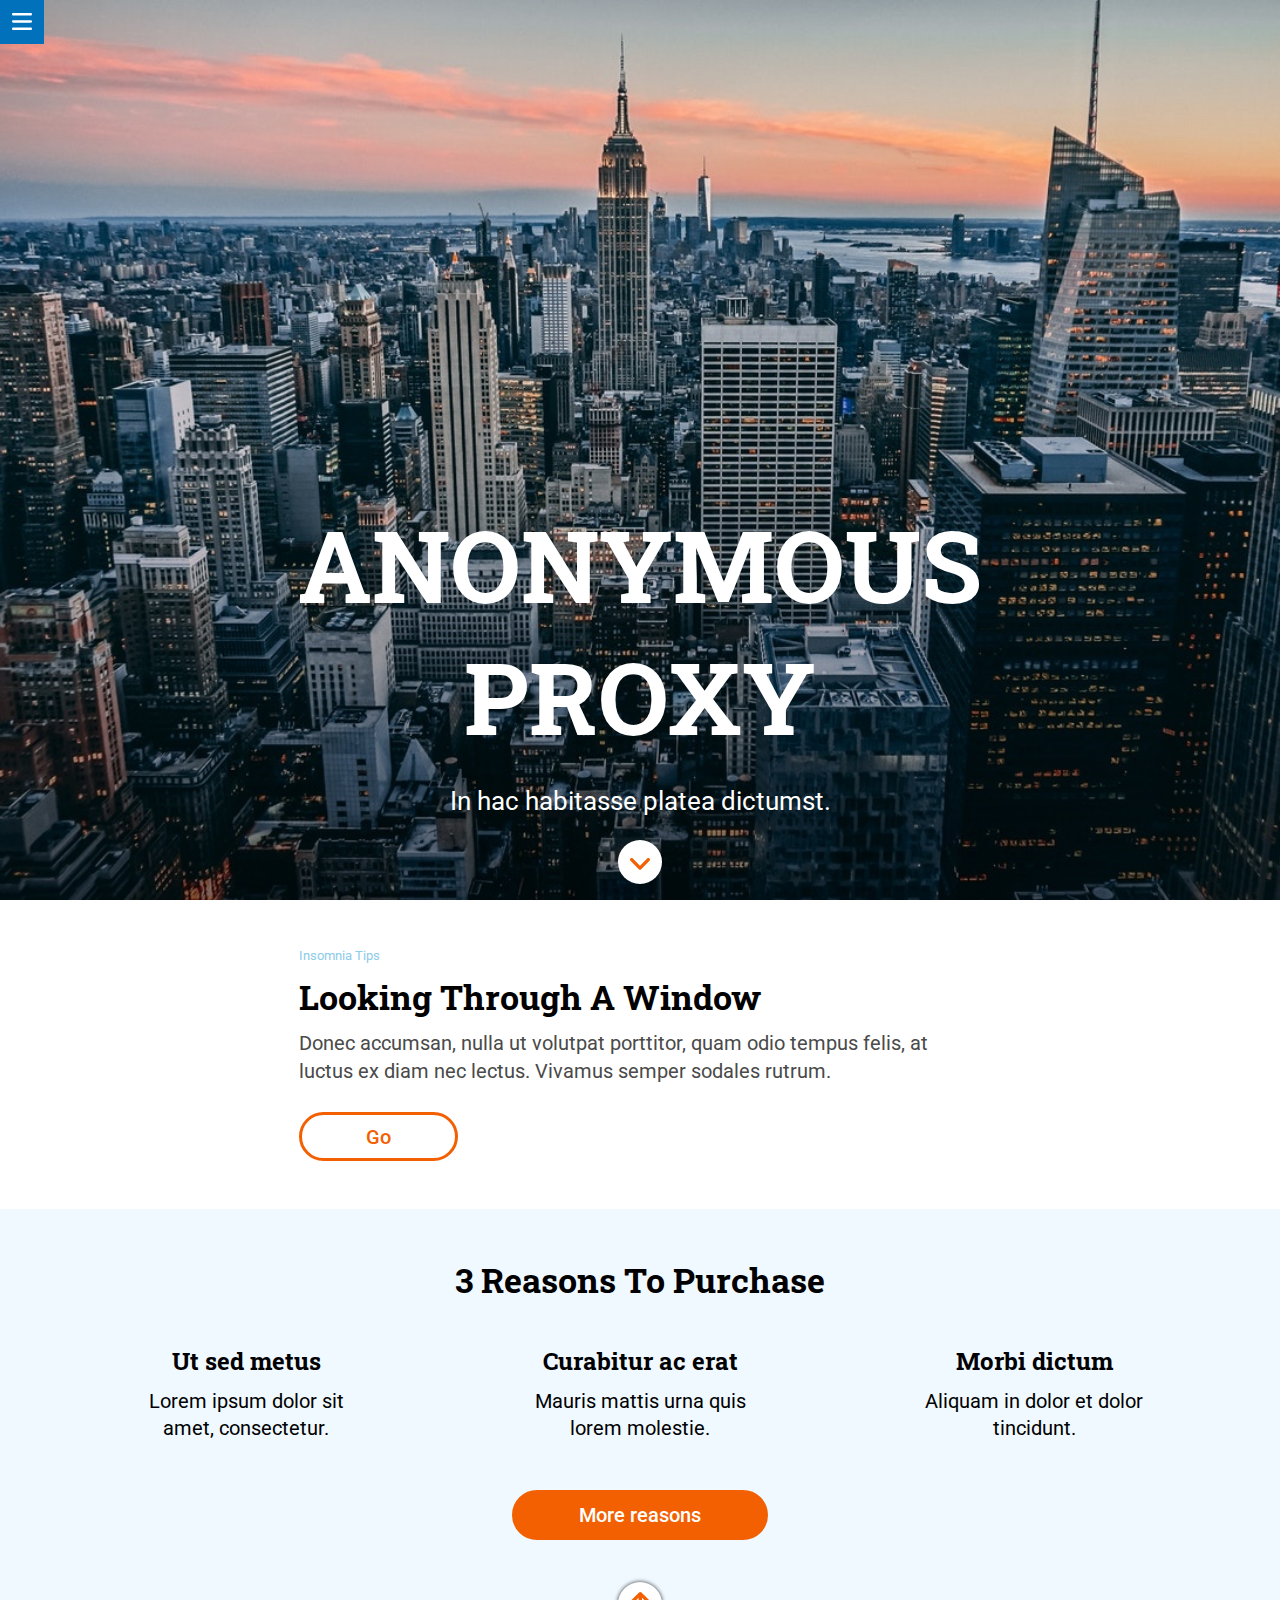
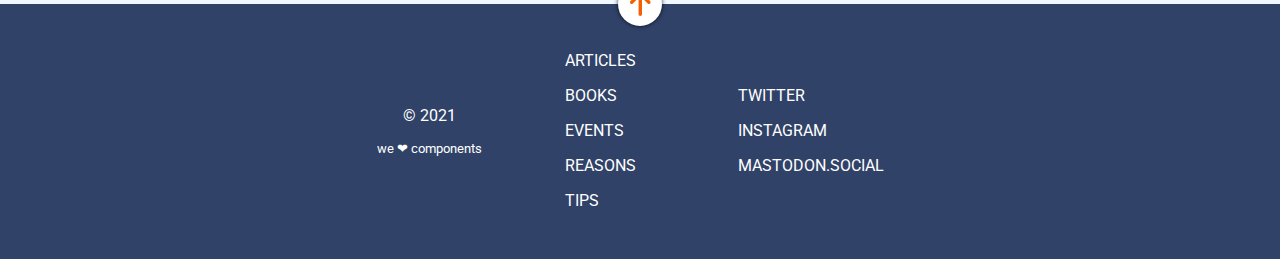
==== commit db65fdbb: "fix buttons" ====
--- a/docs/index.html
+++ b/docs/index.html
@@ -19,9 +19,7 @@
 
     <h1 class="header__title" title="Anonymous Proxy">Anonymous Proxy</h1>
     <p class="header__claim">In hac habitasse platea dictumst.</p>
-    <button class="button header__button--scroll">
-      <a class="button__a" href="#main__section"></a>
-    </button>
+    <a class="button header__button--scroll button__a" href="#main__section"></a>
   </header>
   <main class="main">
 
@@ -32,7 +30,7 @@
         diam
         nec lectus. Vivamus semper
         sodales rutrum.</p>
-      <button class="button"><a class="button__a" href="#">Go</a></button>
+      <a class="button" href="#">Go</a>
     </article>
 
     <section id="main__section" class="main__section">
@@ -49,15 +47,15 @@
         <h3>Morbi dictum</h3>
         <p class="text">Aliquam in dolor et dolor tincidunt.</p>
       </article>
-      <button class="button"><a class="button__a" href="#">More reasons</a></button>
+      <a class="button" href="#">More reasons</a>
 
     </section>
 
   </main>
   <footer class="footer">
-    <button class="button button--scroll">
-      <a class="button__a" href="#header"></a>
-    </button>
+
+    <a class="button button--scroll" href="#header"></a>
+
 
     <div class="footer__wrapper">
 
--- a/docs/assets/css/main.css
+++ b/docs/assets/css/main.css
@@ -1 +1 @@
-*{box-sizing:border-box;list-style:none;margin:0;padding:0;text-decoration:none}:root{font-family:"Roboto",sans-serif;font-size:16px;scroll-behavior:smooth}h1,h2,h3{font-family:"Roboto Slab",serif}h2{text-transform:capitalize}@media (min-width: 768px){h2{font-size:26px}}@media (min-width: 1200px){h2{font-size:34px}}h3{padding:0.8rem 0}@media (min-width: 768px){h3{font-size:24px}}h3,.text{line-height:1.7rem}@media (min-width: 768px){.text{font-size:20px}}.button{border:none;min-height:44px;min-width:44px;border-radius:2rem}.button__a{padding:0.6rem 1.3rem;font-family:"Roboto", sans-serif;font-weight:500;font-size:20px}@-webkit-keyframes bounceOutUp{from{transform:translateY(0px)}50%{transform:translateY(-10px);opacity:1}to{transform:translateY(60px);opacity:0}}@keyframes bounceOutUp{from{transform:translateY(0px)}50%{transform:translateY(-10px);opacity:1}to{transform:translateY(60px);opacity:0}}.header{background:url(../images/cover.jpg) center top no-repeat;background-size:cover;color:white;height:100vh;text-align:center;padding:3rem 0;display:flex;flex-flow:column wrap;align-items:center;justify-content:end;gap:1.5rem}.header__title{font-size:12vw;text-transform:uppercase}@media (min-width: 768px){.header__title{font-size:80px;width:70%}}@media (min-width: 1200px){.header__title{font-size:100px;width:60%}}@media (min-width: 768px){.header__claim{font-size:1.6rem}}.header__menu{background:#0271bc url(../images/ico-menu.svg) center no-repeat;background-size:45%;border-radius:0;position:fixed;top:0;left:0}.header__button--scroll{-webkit-animation:2s bounceOutUp ease-in-out infinite;animation:2s bounceOutUp ease-in-out infinite;background:white url(../images/ico-scroll-down.svg) center 18px no-repeat}@media (min-width: 1200px){.header{padding:1rem 0}}.main__post,.main__section{padding:3rem 1.5rem;margin:0 auto}.main__section{background:#eff9ff;padding-bottom:4rem;text-align:center;max-width:1200px;display:grid;grid-template-rows:30px repeat(3, 1fr) 40px;gap:2rem;justify-items:center}.main__section .button{background:#f26002}.main__section .button__a{color:white}@media (min-width: 768px){.main__section .button__a{padding:0.6rem 4rem}}.main__section .button__a:hover{color:#f26002;transition:color ease 0.5s}.main__section .button:hover{background:white;border:medium solid #f26002;transition:background ease 0.5s}@media (min-width: 768px){.main__section{gap:3rem;grid-template-columns:1fr 1fr 1fr;grid-template-rows:30px 1fr 50px}.main__section__h2{grid-column:span 3}.main__section .button{grid-column:span 3}}.footer{background:#304268;color:white;padding:3rem;display:flex;flex-flow:column wrap;align-items:center}.footer .button--scroll{background:white url(../images/ico-arrow.svg) center no-repeat;box-shadow:0px 0px 4px rgba(0,0,0,0.8);position:absolute;transform:translate(0, -70px)}.footer__wrapper{display:flex;flex-flow:column wrap;align-items:center;gap:3rem;text-align:center}@media (min-width: 768px){.footer__wrapper{gap:4rem;text-align:left;flex-flow:row wrap;justify-content:space-evenly}}.footer__nav,.footer__copyright{display:flex;flex-flow:column wrap;align-items:center;gap:3rem}.footer__nav{text-transform:uppercase}.footer__nav--menu{display:flex;flex-flow:column wrap;gap:1rem}.footer__nav--menu .link{color:white;padding:0.2rem 1.2rem}.footer__copyright{gap:1rem}@media (min-width: 768px){.footer__copyright{order:-1}}.main__post{display:flex;flex-flow:column wrap;align-items:start;gap:0.7rem}@media (min-width: 768px){.main__post{max-width:730px}}.main__post__category{color:#8ccbea;text-transform:capitalize}.main__post__text{color:#4a4a4a;padding-bottom:1rem}.main__post .button{background:white;border:medium solid #f26002}.main__post .button__a{color:#f26002}@media (min-width: 768px){.main__post .button__a{padding:0.6rem 4rem}}.main__post .button__a:hover{color:white;transition:color ease 0.5s}.main__post .button:hover{background:#f26002;transition:background ease 0.5s}
+*{box-sizing:border-box;border:none;list-style:none;margin:0;padding:0;text-decoration:none}:root{font-family:"Roboto",sans-serif;font-size:16px;scroll-behavior:smooth}h1,h2,h3{font-family:"Roboto Slab",serif}h2{text-transform:capitalize}@media (min-width: 768px){h2{font-size:26px}}@media (min-width: 1200px){h2{font-size:34px}}h3{padding:0.8rem 0}@media (min-width: 768px){h3{font-size:24px}}h3,.text{line-height:1.7rem}@media (min-width: 768px){.text{font-size:20px}}.button{min-height:44px;min-width:44px;border-radius:2rem;padding:0.6rem 1.3rem;font-family:"Roboto", sans-serif;font-weight:500;font-size:20px}@-webkit-keyframes bounceOutUp{from{transform:translateY(0px)}50%{transform:translateY(-10px);opacity:1}to{transform:translateY(60px);opacity:0}}@keyframes bounceOutUp{from{transform:translateY(0px)}50%{transform:translateY(-10px);opacity:1}to{transform:translateY(60px);opacity:0}}.header{background:url(../images/cover.jpg) center top no-repeat;background-size:cover;color:white;height:100vh;text-align:center;padding:3rem 0;display:flex;flex-flow:column wrap;align-items:center;justify-content:end;gap:1.5rem}.header__title{font-size:12vw;text-transform:uppercase}@media (min-width: 768px){.header__title{font-size:80px;width:70%}}@media (min-width: 1200px){.header__title{font-size:100px;width:60%}}@media (min-width: 768px){.header__claim{font-size:1.6rem}}.header__menu{background:#0271bc url(../images/ico-menu.svg) center no-repeat;background-size:45%;border-radius:0;position:fixed;top:0;left:0}.header__button--scroll{-webkit-animation:2s bounceOutUp ease-in-out infinite;animation:2s bounceOutUp ease-in-out infinite;background:white url(../images/ico-scroll-down.svg) center 18px no-repeat}@media (min-width: 1200px){.header{padding:1rem 0}}.main__post,.main__section{padding:3rem 1.5rem}.main__section{background:#eff9ff;padding-bottom:4rem;text-align:center;font-size:18px;display:grid;grid-template-rows:30px repeat(3, 1fr) auto;gap:2rem;justify-items:center}.main__section .button{background:#f26002;color:white;border:medium solid #f26002}.main__section .button:hover{background:white;border:medium solid #f26002;color:#f26002;transition:background ease 0.5s, color ease 0.5s}@media (min-width: 768px){.main__section .button{padding:0.6rem 4rem}}@media (min-width: 768px){.main__section{justify-content:center;gap:3rem;grid-template-columns:1fr 1fr 1fr;grid-template-rows:30px 1fr auto}.main__section__h2{grid-column:span 3}.main__section .button{grid-column:span 3}}@media (min-width: 1200px){.main__section{gap:3rem 9rem;grid-template-columns:250px 250px 250px}}.footer{background:#304268;color:white;padding:3rem;display:flex;flex-flow:column wrap;align-items:center}.footer .button--scroll{background:white url(../images/ico-arrow.svg) center no-repeat;box-shadow:0px 0px 4px rgba(0,0,0,0.8);position:absolute;transform:translate(0, -70px)}.footer__wrapper{display:flex;flex-flow:column wrap;align-items:center;gap:3rem;text-align:center}@media (min-width: 768px){.footer__wrapper{gap:4rem;text-align:left;flex-flow:row wrap;justify-content:space-evenly}}.footer__nav,.footer__copyright{display:flex;flex-flow:column wrap;align-items:center;gap:3rem}.footer__nav{text-transform:uppercase}.footer__nav--menu{display:flex;flex-flow:column wrap;gap:1rem}.footer__nav--menu .link{color:white;padding:0.2rem 1.2rem}.footer__copyright{gap:1rem}@media (min-width: 768px){.footer__copyright{order:-1}}.main__post{display:flex;flex-flow:column wrap;align-items:start;gap:0.7rem;margin:0 auto}@media (min-width: 768px){.main__post{max-width:730px}}.main__post__category{color:#8ccbea;text-transform:capitalize}.main__post__text{color:#4a4a4a;padding-bottom:1rem}.main__post .button{background:white;border:medium solid #f26002;color:#f26002}@media (min-width: 768px){.main__post .button{padding:0.6rem 4rem}}.main__post .button:hover{color:white;background:#f26002;transition:color ease 0.5s, background ease 0.5s}
